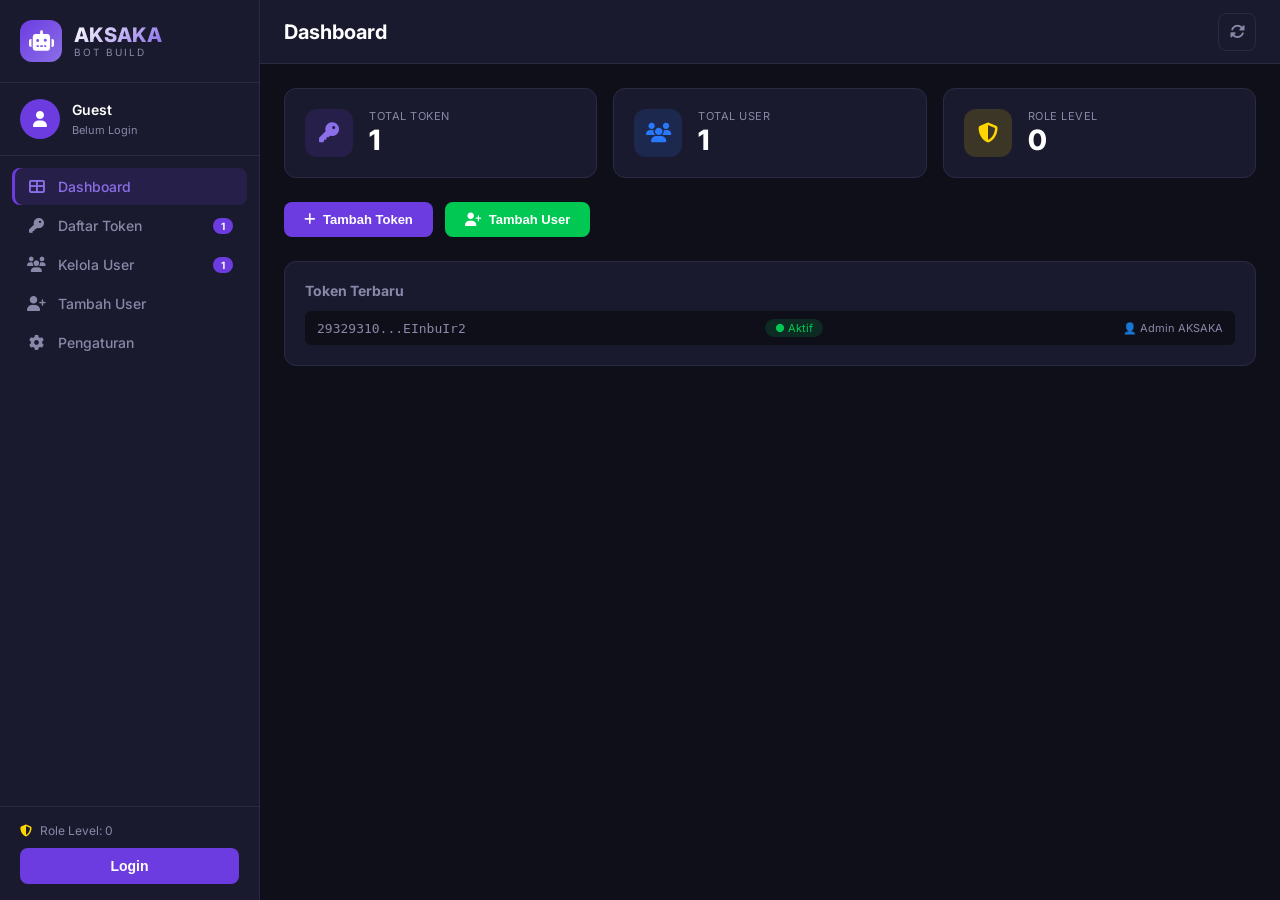
==== index.html @ 75a76d38 "Create index.html" ====
<!DOCTYPE html>
<html lang="id">
<head>
    <meta charset="UTF-8">
    <meta name="viewport" content="width=device-width, initial-scale=1.0">
    <title>AKSAKA BOT BUILD - Panel Manajemen</title>
    <link rel="stylesheet" href="style.css">
    <link href="https://fonts.googleapis.com/css2?family=Inter:wght@300;400;500;600;700;800;900&display=swap" rel="stylesheet">
    <link rel="stylesheet" href="https://cdnjs.cloudflare.com/ajax/libs/font-awesome/6.4.0/css/all.min.css">
</head>
<body>

<div class="app">
    <!-- ===== SIDEBAR ===== -->
    <aside class="sidebar" id="sidebar">
        <div class="sidebar-brand">
            <div class="brand-icon">
                <i class="fas fa-robot"></i>
            </div>
            <div class="brand-text">
                <span class="brand-title">AKSAKA</span>
                <span class="brand-sub">BOT BUILD</span>
            </div>
        </div>

        <div class="user-profile" id="userProfile">
            <div class="user-avatar" id="userAvatar">
                <i class="fas fa-user"></i>
            </div>
            <div class="user-info-sidebar">
                <span class="user-name-sidebar" id="sidebarUserName">Guest</span>
                <span class="user-role-sidebar" id="sidebarUserRole">Belum Login</span>
            </div>
            <button class="btn-logout-small" id="btnLogoutSmall" style="display:none;" title="Logout">
                <i class="fas fa-sign-out-alt"></i>
            </button>
        </div>

        <nav class="sidebar-nav">
            <a href="#" class="nav-item active" data-page="dashboard">
                <i class="fas fa-th-large"></i>
                <span>Dashboard</span>
            </a>
            <a href="#" class="nav-item" data-page="tokens">
                <i class="fas fa-key"></i>
                <span>Daftar Token</span>
                <span class="nav-badge" id="tokenBadge">0</span>
            </a>
            <a href="#" class="nav-item" data-page="users">
                <i class="fas fa-users"></i>
                <span>Kelola User</span>
                <span class="nav-badge" id="userBadge">0</span>
            </a>
            <a href="#" class="nav-item" data-page="adduser">
                <i class="fas fa-user-plus"></i>
                <span>Tambah User</span>
            </a>
            <a href="#" class="nav-item" data-page="settings">
                <i class="fas fa-cog"></i>
                <span>Pengaturan</span>
            </a>
        </nav>

        <div class="sidebar-footer">
            <div class="role-info">
                <i class="fas fa-shield-alt"></i>
                <span id="roleLevelDisplay">Role Level: 0</span>
            </div>
            <button class="btn-login" id="btnLogin">Login</button>
        </div>
    </aside>

    <!-- ===== MAIN CONTENT ===== -->
    <main class="main-content">
        <!-- Header -->
        <header class="main-header">
            <button class="btn-menu-toggle" id="btnMenuToggle">
                <i class="fas fa-bars"></i>
            </button>
            <div class="header-title">
                <h2 id="pageTitle">Dashboard</h2>
            </div>
            <div class="header-actions">
                <button class="btn-refresh" id="btnRefresh" title="Refresh">
                    <i class="fas fa-sync-alt"></i>
                </button>
                <button class="btn-logout-header" id="btnLogoutHeader" style="display:none;">
                    <i class="fas fa-sign-out-alt"></i> Keluar
                </button>
            </div>
        </header>

        <!-- Pages -->
        <div class="pages-container">

            <!-- ===== DASHBOARD ===== -->
            <div class="page active" id="page-dashboard">
                <div class="stats-grid">
                    <div class="stat-card">
                        <div class="stat-icon purple">
                            <i class="fas fa-key"></i>
                        </div>
                        <div class="stat-info">
                            <span class="stat-label">TOTAL TOKEN</span>
                            <span class="stat-value" id="totalTokens">0</span>
                        </div>
                    </div>
                    <div class="stat-card">
                        <div class="stat-icon blue">
                            <i class="fas fa-users"></i>
                        </div>
                        <div class="stat-info">
                            <span class="stat-label">TOTAL USER</span>
                            <span class="stat-value" id="totalUsers">0</span>
                        </div>
                    </div>
                    <div class="stat-card">
                        <div class="stat-icon orange">
                            <i class="fas fa-shield-alt"></i>
                        </div>
                        <div class="stat-info">
                            <span class="stat-label">ROLE LEVEL</span>
                            <span class="stat-value" id="roleLevel">0</span>
                        </div>
                    </div>
                </div>

                <div class="quick-actions">
                    <button class="quick-btn primary" id="quickAddToken">
                        <i class="fas fa-plus"></i> Tambah Token
                    </button>
                    <button class="quick-btn success" id="quickAddUser">
                        <i class="fas fa-user-plus"></i> Tambah User
                    </button>
                </div>

                <div class="recent-tokens">
                    <h3>Token Terbaru</h3>
                    <div class="token-list" id="recentTokenList">
                        <div class="empty-state">Belum ada token</div>
                    </div>
                </div>
            </div>

            <!-- ===== DAFTAR TOKEN ===== -->
            <div class="page" id="page-tokens">
                <div class="page-header">
                    <h2>Daftar Token</h2>
                    <span class="page-count" id="tokenCount">0 token</span>
                    <button class="btn-primary" id="btnAddToken">
                        <i class="fas fa-plus"></i> Tambah Token
                    </button>
                </div>
                <div class="token-grid" id="tokenGrid">
                    <div class="empty-state">Belum ada token</div>
                </div>
                <div class="token-hint">
                    <i class="fas fa-info-circle"></i>
                    Hapus token: klik <span class="icon-example">✖</span> di samping token (min. Reseller)
                </div>
            </div>

            <!-- ===== KELOLA USER ===== -->
            <div class="page" id="page-users">
                <div class="page-header">
                    <h2>Kelola User</h2>
                    <span class="page-count" id="userCount">0 user</span>
                    <div class="header-actions-inline">
                        <button class="btn-secondary" id="btnRefreshUsers">
                            <i class="fas fa-sync-alt"></i> Refresh
                        </button>
                        <button class="btn-primary" id="btnAddUserPage">
                            <i class="fas fa-user-plus"></i> Tambah User
                        </button>
                    </div>
                </div>
                <div class="table-container">
                    <table class="data-table">
                        <thead>
                            <tr>
                                <th>ID</th>
                                <th>NAMA</th>
                                <th>ROLE</th>
                                <th>TOKEN</th>
                                <th>AKSI</th>
                            </tr>
                        </thead>
                        <tbody id="userTableBody">
                            <tr>
                                <td colspan="5" class="text-center">Belum ada user</td>
                            </tr>
                        </tbody>
                    </table>
                </div>
            </div>

            <!-- ===== TAMBAH USER ===== -->
            <div class="page" id="page-adduser">
                <div class="page-header">
                    <h2>Tambah User</h2>
                    <p>Buat akun baru dengan key &amp; role</p>
                </div>
                <div class="add-user-form">
                    <div class="form-card">
                        <div class="form-group">
                            <label>Nama User</label>
                            <input type="text" id="addUserName" placeholder="Nama user..." class="form-control">
                        </div>
                        <div class="form-group">
                            <label>Key Login</label>
                            <input type="text" id="addUserKey" placeholder="key untuk login..." class="form-control">
                        </div>
                        <div class="form-group">
                            <label>Role</label>
                            <select id="addUserRole" class="form-control">
                                <option value="Full Up">Full Up</option>
                                <option value="Reseller">Reseller</option>
                                <option value="Owner">Owner</option>
                                <option value="Owner VIP">Owner VIP</option>
                                <option value="Developer">Developer</option>
                            </select>
                        </div>
                        <div class="form-hint">
                            <i class="fas fa-info-circle"></i>
                            Anda hanya bisa menambah role: <span id="allowedRoles">tidak ada</span>
                        </div>
                        <button class="btn-primary" id="btnAddUserSubmit">
                            <i class="fas fa-plus"></i> Tambah User
                        </button>
                    </div>
                </div>
            </div>

            <!-- ===== PENGATURAN ===== -->
            <div class="page" id="page-settings">
                <div class="page-header">
                    <h2>Pengaturan</h2>
                    <p>Konfigurasi sistem</p>
                </div>
                <div class="settings-grid">
                    <div class="settings-card">
                        <h3><i class="fas fa-database"></i> Database</h3>
                        <div class="form-group">
                            <label>GitHub Raw URL</label>
                            <input type="text" id="settingDbUrl" placeholder="https://raw.githubusercontent.com/..." class="form-control">
                        </div>
                        <button class="btn-primary" id="btnSyncDb">Sinkronisasi</button>
                    </div>
                    <div class="settings-card">
                        <h3><i class="fas fa-shield-alt"></i> Keamanan</h3>
                        <div class="form-group">
                            <label>Strict Mode</label>
                            <select id="settingStrictMode" class="form-control">
                                <option value="false">Nonaktif</option>
                                <option value="true">Aktif</option>
                            </select>
                        </div>
                        <button class="btn-danger" id="btnRevokeAll">Revoke Semua</button>
                    </div>
                </div>
            </div>

        </div>
    </main>
</div>

<!-- ===== MODAL ===== -->
<div class="modal" id="modal">
    <div class="modal-content">
        <div class="modal-header">
            <h3 id="modalTitle">Modal</h3>
            <button class="modal-close" id="modalClose">&times;</button>
        </div>
        <div class="modal-body" id="modalBody"></div>
    </div>
</div>

<script src="script.js"></script>
</body>
</html>
---- style.css ----
/* ============================================================
   AKSAKA BOT BUILD - STYLE
   ============================================================ */

* {
    margin: 0;
    padding: 0;
    box-sizing: border-box;
}

:root {
    --primary: #6C3CE1;
    --primary-dark: #5B2FC9;
    --primary-light: #8B6FE8;
    --secondary: #1A1A2E;
    --bg: #0F0F1A;
    --card-bg: #1A1A2E;
    --text: #FFFFFF;
    --text-secondary: #8888A8;
    --border: #2A2A44;
    --success: #00C853;
    --danger: #FF1744;
    --warning: #FFD600;
    --info: #2979FF;
    --sidebar-width: 260px;
    --header-height: 64px;
    --radius: 12px;
    --shadow: 0 4px 20px rgba(0,0,0,0.3);
}

body {
    font-family: 'Inter', -apple-system, BlinkMacSystemFont, sans-serif;
    background: var(--bg);
    color: var(--text);
    overflow: hidden;
    height: 100vh;
}

::-webkit-scrollbar { width: 5px; height: 5px; }
::-webkit-scrollbar-track { background: var(--bg); }
::-webkit-scrollbar-thumb { background: var(--primary); border-radius: 3px; }

.app {
    display: flex;
    height: 100vh;
    overflow: hidden;
}

/* ===== SIDEBAR ===== */
.sidebar {
    width: var(--sidebar-width);
    height: 100vh;
    background: var(--secondary);
    border-right: 1px solid var(--border);
    display: flex;
    flex-direction: column;
    position: fixed;
    left: 0;
    top: 0;
    z-index: 100;
    transition: transform 0.3s ease;
}

.sidebar-brand {
    padding: 20px;
    display: flex;
    align-items: center;
    gap: 12px;
    border-bottom: 1px solid var(--border);
}

.brand-icon {
    width: 42px;
    height: 42px;
    background: linear-gradient(135deg, var(--primary), var(--primary-light));
    border-radius: var(--radius);
    display: flex;
    align-items: center;
    justify-content: center;
    font-size: 20px;
    color: white;
}

.brand-title {
    font-size: 20px;
    font-weight: 800;
    background: linear-gradient(135deg, #fff, var(--primary-light));
    -webkit-background-clip: text;
    -webkit-text-fill-color: transparent;
    line-height: 1.1;
    display: block;
}

.brand-sub {
    font-size: 10px;
    color: var(--text-secondary);
    letter-spacing: 2px;
    text-transform: uppercase;
    display: block;
}

.user-profile {
    padding: 16px 20px;
    display: flex;
    align-items: center;
    gap: 12px;
    border-bottom: 1px solid var(--border);
}

.user-avatar {
    width: 40px;
    height: 40px;
    border-radius: 50%;
    background: var(--primary);
    display: flex;
    align-items: center;
    justify-content: center;
    color: white;
    font-size: 16px;
    flex-shrink: 0;
}

.user-info-sidebar {
    flex: 1;
    min-width: 0;
}

.user-name-sidebar {
    display: block;
    font-size: 14px;
    font-weight: 600;
    color: var(--text);
    white-space: nowrap;
    overflow: hidden;
    text-overflow: ellipsis;
}

.user-role-sidebar {
    font-size: 11px;
    color: var(--text-secondary);
}

.btn-logout-small {
    background: none;
    border: none;
    color: var(--text-secondary);
    cursor: pointer;
    font-size: 16px;
    padding: 4px 8px;
    border-radius: 6px;
    transition: all 0.2s;
}

.btn-logout-small:hover {
    background: rgba(255,23,68,0.1);
    color: var(--danger);
}

.sidebar-nav {
    flex: 1;
    padding: 12px;
    overflow-y: auto;
}

.nav-item {
    display: flex;
    align-items: center;
    gap: 12px;
    padding: 10px 14px;
    border-radius: 8px;
    color: var(--text-secondary);
    text-decoration: none;
    transition: all 0.2s ease;
    cursor: pointer;
    font-size: 14px;
    font-weight: 500;
    margin-bottom: 2px;
    position: relative;
}

.nav-item i {
    width: 20px;
    font-size: 15px;
    text-align: center;
}

.nav-item:hover {
    background: rgba(108, 60, 225, 0.08);
    color: var(--text);
}

.nav-item.active {
    background: rgba(108, 60, 225, 0.15);
    color: var(--primary-light);
    box-shadow: inset 3px 0 0 var(--primary);
}

.nav-badge {
    margin-left: auto;
    background: var(--primary);
    color: white;
    font-size: 10px;
    font-weight: 700;
    padding: 2px 8px;
    border-radius: 12px;
    min-width: 20px;
    text-align: center;
}

.sidebar-footer {
    padding: 16px 20px;
    border-top: 1px solid var(--border);
}

.role-info {
    display: flex;
    align-items: center;
    gap: 8px;
    color: var(--text-secondary);
    font-size: 12px;
    margin-bottom: 10px;
}

.role-info i {
    color: var(--warning);
}

.btn-login {
    width: 100%;
    padding: 10px;
    background: var(--primary);
    border: none;
    border-radius: 8px;
    color: white;
    font-weight: 600;
    font-size: 14px;
    cursor: pointer;
    transition: all 0.2s;
}

.btn-login:hover {
    background: var(--primary-dark);
}

/* ===== MAIN CONTENT ===== */
.main-content {
    flex: 1;
    margin-left: var(--sidebar-width);
    height: 100vh;
    display: flex;
    flex-direction: column;
    overflow: hidden;
}

.main-header {
    height: var(--header-height);
    padding: 0 24px;
    background: var(--secondary);
    border-bottom: 1px solid var(--border);
    display: flex;
    align-items: center;
    gap: 16px;
    flex-shrink: 0;
}

.btn-menu-toggle {
    display: none;
    background: none;
    border: none;
    color: var(--text);
    font-size: 22px;
    cursor: pointer;
}

.header-title {
    flex: 1;
}

.header-title h2 {
    font-size: 20px;
    font-weight: 700;
}

.header-actions {
    display: flex;
    align-items: center;
    gap: 10px;
}

.btn-refresh {
    width: 38px;
    height: 38px;
    border-radius: 8px;
    border: 1px solid var(--border);
    background: transparent;
    color: var(--text-secondary);
    cursor: pointer;
    transition: all 0.2s;
    font-size: 15px;
}

.btn-refresh:hover {
    background: rgba(108, 60, 225, 0.1);
    color: var(--text);
    border-color: var(--primary);
}

.btn-logout-header {
    padding: 8px 16px;
    background: rgba(255,23,68,0.1);
    border: 1px solid rgba(255,23,68,0.2);
    border-radius: 8px;
    color: var(--danger);
    font-weight: 600;
    font-size: 13px;
    cursor: pointer;
    transition: all 0.2s;
    display: flex;
    align-items: center;
    gap: 6px;
}

.btn-logout-header:hover {
    background: rgba(255,23,68,0.2);
}

.pages-container {
    flex: 1;
    overflow-y: auto;
    padding: 24px;
}

.page {
    display: none;
    animation: fadeIn 0.25s ease;
}

.page.active { display: block; }

@keyframes fadeIn {
    from { opacity: 0; transform: translateY(8px); }
    to { opacity: 1; transform: translateY(0); }
}

/* ===== STATS ===== */
.stats-grid {
    display: grid;
    grid-template-columns: repeat(3, 1fr);
    gap: 16px;
    margin-bottom: 24px;
}

.stat-card {
    background: var(--card-bg);
    border-radius: var(--radius);
    padding: 20px;
    border: 1px solid var(--border);
    display: flex;
    align-items: center;
    gap: 16px;
    transition: all 0.2s;
}

.stat-card:hover {
    border-color: var(--primary);
    transform: translateY(-2px);
}

.stat-icon {
    width: 48px;
    height: 48px;
    border-radius: var(--radius);
    display: flex;
    align-items: center;
    justify-content: center;
    font-size: 20px;
}

.stat-icon.purple { background: rgba(108,60,225,0.15); color: var(--primary-light); }
.stat-icon.blue { background: rgba(41,121,255,0.15); color: var(--info); }
.stat-icon.orange { background: rgba(255,214,0,0.15); color: var(--warning); }

.stat-info {
    display: flex;
    flex-direction: column;
}

.stat-label {
    font-size: 11px;
    color: var(--text-secondary);
    text-transform: uppercase;
    letter-spacing: 0.5px;
}

.stat-value {
    font-size: 28px;
    font-weight: 800;
}

.quick-actions {
    display: flex;
    gap: 12px;
    margin-bottom: 24px;
    flex-wrap: wrap;
}

.quick-btn {
    padding: 10px 20px;
    border: none;
    border-radius: 8px;
    font-weight: 600;
    font-size: 13px;
    cursor: pointer;
    transition: all 0.2s;
    display: flex;
    align-items: center;
    gap: 8px;
}

.quick-btn.primary {
    background: var(--primary);
    color: white;
}
.quick-btn.primary:hover {
    background: var(--primary-dark);
}

.quick-btn.success {
    background: var(--success);
    color: white;
}
.quick-btn.success:hover {
    background: #00b84a;
}

.recent-tokens {
    background: var(--card-bg);
    border-radius: var(--radius);
    border: 1px solid var(--border);
    padding: 20px;
}

.recent-tokens h3 {
    font-size: 14px;
    color: var(--text-secondary);
    margin-bottom: 12px;
}

.token-list {
    display: flex;
    flex-direction: column;
    gap: 6px;
}

.token-item {
    display: flex;
    align-items: center;
    justify-content: space-between;
    padding: 8px 12px;
    background: var(--bg);
    border-radius: 6px;
    font-size: 13px;
}

.token-item .token-code {
    font-family: monospace;
    color: var(--text-secondary);
}

.token-item .token-status {
    font-size: 11px;
    padding: 2px 10px;
    border-radius: 12px;
    background: rgba(0,200,83,0.15);
    color: var(--success);
}

/* ===== PAGE HEADER ===== */
.page-header {
    display: flex;
    align-items: center;
    gap: 16px;
    margin-bottom: 20px;
    flex-wrap: wrap;
}

.page-header h2 {
    font-size: 22px;
    font-weight: 700;
}

.page-header p {
    color: var(--text-secondary);
    font-size: 14px;
    flex: 1;
}

.page-count {
    font-size: 13px;
    color: var(--text-secondary);
    background: var(--bg);
    padding: 4px 14px;
    border-radius: 20px;
    border: 1px solid var(--border);
}

.header-actions-inline {
    display: flex;
    gap: 8px;
    margin-left: auto;
}

/* ===== BUTTONS ===== */
.btn-primary {
    padding: 8px 18px;
    background: var(--primary);
    border: none;
    border-radius: 8px;
    color: white;
    font-weight: 600;
    font-size: 13px;
    cursor: pointer;
    transition: all 0.2s;
    display: inline-flex;
    align-items: center;
    gap: 6px;
}

.btn-primary:hover {
    background: var(--primary-dark);
    transform: translateY(-1px);
}

.btn-secondary {
    padding: 8px 18px;
    background: var(--bg);
    border: 1px solid var(--border);
    border-radius: 8px;
    color: var(--text);
    font-weight: 600;
    font-size: 13px;
    cursor: pointer;
    transition: all 0.2s;
    display: inline-flex;
    align-items: center;
    gap: 6px;
}

.btn-secondary:hover {
    border-color: var(--primary);
    color: var(--primary-light);
}

.btn-danger {
    padding: 8px 18px;
    background: rgba(255,23,68,0.15);
    border: 1px solid var(--danger);
    border-radius: 8px;
    color: var(--danger);
    font-weight: 600;
    font-size: 13px;
    cursor: pointer;
    transition: all 0.2s;
}

.btn-danger:hover {
    background: rgba(255,23,68,0.25);
}

.btn-action {
    padding: 4px 10px;
    border: none;
    border-radius: 6px;
    cursor: pointer;
    font-size: 13px;
    transition: all 0.2s;
    margin: 0 2px;
}

.btn-action.edit {
    background: rgba(41,121,255,0.12);
    color: var(--info);
}
.btn-action.edit:hover {
    background: rgba(41,121,255,0.25);
}

.btn-action.delete {
    background: rgba(255,23,68,0.12);
    color: var(--danger);
}
.btn-action.delete:hover {
    background: rgba(255,23,68,0.25);
}

/* ===== TOKEN GRID ===== */
.token-grid {
    display: flex;
    flex-direction: column;
    gap: 6px;
    background: var(--card-bg);
    border-radius: var(--radius);
    border: 1px solid var(--border);
    padding: 12px;
}

.token-row {
    display: flex;
    align-items: center;
    justify-content: space-between;
    padding: 10px 14px;
    background: var(--bg);
    border-radius: 8px;
    transition: all 0.2s;
}

.token-row:hover {
    background: rgba(108,60,225,0.05);
}

.token-row .token-text {
    font-family: 'Courier New', monospace;
    font-size: 14px;
    color: var(--text);
    letter-spacing: 0.5px;
}

.token-row .token-actions {
    display: flex;
    gap: 6px;
}

.token-row .token-actions button {
    background: none;
    border: none;
    cursor: pointer;
    font-size: 16px;
    padding: 4px 6px;
    border-radius: 4px;
    transition: all 0.2s;
}

.token-row .token-actions .btn-delete-token {
    color: var(--text-secondary);
}
.token-row .token-actions .btn-delete-token:hover {
    color: var(--danger);
    background: rgba(255,23,68,0.1);
}

.token-hint {
    margin-top: 12px;
    font-size: 12px;
    color: var(--text-secondary);
    display: flex;
    align-items: center;
    gap: 6px;
}

.icon-example {
    color: var(--danger);
    font-weight: 700;
}

/* ===== TABLE ===== */
.table-container {
    background: var(--card-bg);
    border-radius: var(--radius);
    border: 1px solid var(--border);
    overflow: hidden;
    overflow-x: auto;
}

.data-table {
    width: 100%;
    border-collapse: collapse;
    font-size: 13px;
}

.data-table thead {
    background: var(--bg);
}

.data-table th {
    padding: 12px 16px;
    text-align: left;
    color: var(--text-secondary);
    font-weight: 600;
    text-transform: uppercase;
    font-size: 11px;
    letter-spacing: 0.5px;
    border-bottom: 1px solid var(--border);
}

.data-table td {
    padding: 12px 16px;
    border-bottom: 1px solid var(--border);
}

.data-table tbody tr:hover {
    background: rgba(108,60,225,0.04);
}

.data-table tbody tr:last-child td {
    border-bottom: none;
}

.text-center {
    text-align: center !important;
    color: var(--text-secondary);
}

.role-badge {
    display: inline-block;
    padding: 2px 12px;
    border-radius: 12px;
    font-size: 11px;
    font-weight: 600;
}

.role-badge.fullup { background: rgba(108,60,225,0.2); color: var(--primary-light); }
.role-badge.reseller { background: rgba(0,200,83,0.15); color: var(--success); }
.role-badge.owner { background: rgba(255,214,0,0.15); color: var(--warning); }
.role-badge.ownervip { background: rgba(255,23,68,0.15); color: var(--danger); }
.role-badge.developer { background: rgba(41,121,255,0.15); color: var(--info); }

/* ===== ADD USER FORM ===== */
.add-user-form {
    max-width: 500px;
}

.form-card {
    background: var(--card-bg);
    border-radius: var(--radius);
    border: 1px solid var(--border);
    padding: 24px;
}

.form-group {
    margin-bottom: 16px;
}

.form-group label {
    display: block;
    font-size: 13px;
    font-weight: 500;
    margin-bottom: 6px;
    color: var(--text-secondary);
}

.form-control {
    width: 100%;
    padding: 10px 14px;
    background: var(--bg);
    border: 1px solid var(--border);
    border-radius: 8px;
    color: var(--text);
    font-size: 14px;
    transition: all 0.2s;
    outline: none;
}

.form-control:focus {
    border-color: var(--primary);
}

.form-control::placeholder {
    color: var(--text-secondary);
}

select.form-control {
    appearance: none;
    cursor: pointer;
}

.form-hint {
    font-size: 12px;
    color: var(--text-secondary);
    margin-bottom: 16px;
    display: flex;
    align-items: center;
    gap: 6px;
}

.form-hint i {
    color: var(--info);
}

/* ===== SETTINGS ===== */
.settings-grid {
    display: grid;
    grid-template-columns: 1fr 1fr;
    gap: 20px;
}

.settings-card {
    background: var(--card-bg);
    border-radius: var(--radius);
    padding: 24px;
    border: 1px solid var(--border);
}

.settings-card h3 {
    font-size: 16px;
    margin-bottom: 16px;
    display: flex;
    align-items: center;
    gap: 10px;
}

.settings-card h3 i {
    color: var(--primary-light);
}

.empty-state {
    text-align: center;
    padding: 30px;
    color: var(--text-secondary);
    font-size: 14px;
}

/* ===== MODAL ===== */
.modal {
    display: none;
    position: fixed;
    top: 0;
    left: 0;
    width: 100%;
    height: 100%;
    background: rgba(0,0,0,0.7);
    z-index: 1000;
    align-items: center;
    justify-content: center;
    backdrop-filter: blur(4px);
}

.modal.active { display: flex; }

.modal-content {
    background: var(--card-bg);
    border-radius: 16px;
    max-width: 450px;
    width: 90%;
    max-height: 80vh;
    border: 1px solid var(--border);
    animation: modalIn 0.25s ease;
}

@keyframes modalIn {
    from { transform: scale(0.95); opacity: 0; }
    to { transform: scale(1); opacity: 1; }
}

.modal-header {
    padding: 16px 20px;
    border-bottom: 1px solid var(--border);
    display: flex;
    align-items: center;
    justify-content: space-between;
}

.modal-header h3 { font-size: 17px; }

.modal-close {
    background: none;
    border: none;
    color: var(--text-secondary);
    font-size: 28px;
    cursor: pointer;
}
.modal-close:hover { color: var(--text); }

.modal-body { padding: 20px; }

/* ===== TOAST ===== */
.toast-container {
    position: fixed;
    bottom: 24px;
    right: 24px;
    z-index: 9999;
    max-width: 400px;
    animation: slideUp 0.3s ease;
}

@keyframes slideUp {
    from { transform: translateY(20px); opacity: 0; }
    to { transform: translateY(0); opacity: 1; }
}

.toast {
    background: var(--card-bg);
    border-radius: var(--radius);
    padding: 14px 20px;
    border: 1px solid var(--border);
    box-shadow: var(--shadow);
    display: flex;
    align-items: center;
    gap: 12px;
}

.toast-icon { font-size: 20px; }
.toast-message { font-size: 14px; color: var(--text); }
.toast-close {
    background: none;
    border: none;
    color: var(--text-secondary);
    cursor: pointer;
    font-size: 18px;
}

.toast.success { border-left: 4px solid var(--success); }
.toast.error { border-left: 4px solid var(--danger); }
.toast.warning { border-left: 4px solid var(--warning); }
.toast.info { border-left: 4px solid var(--info); }

/* ===== RESPONSIVE ===== */
@media (max-width: 992px) {
    .stats-grid { grid-template-columns: 1fr 1fr; }
    .settings-grid { grid-template-columns: 1fr; }
}

@media (max-width: 768px) {
    .sidebar {
        transform: translateX(-100%);
    }
    .sidebar.open {
        transform: translateX(0);
    }
    .main-content { margin-left: 0; }
    .btn-menu-toggle { display: block; }
    .main-header { padding: 0 16px; }
    .pages-container { padding: 16px; }
    .stats-grid { grid-template-columns: 1fr; }
    .page-header {
        flex-direction: column;
        align-items: stretch;
    }
    .page-header .btn-primary,
    .page-header .btn-secondary {
        width: 100%;
        justify-content: center;
    }
    .header-actions-inline { margin-left: 0; flex-wrap: wrap; }
    .header-title h2 { font-size: 17px; }
    .token-row { flex-wrap: wrap; gap: 8px; }
    .data-table { font-size: 12px; }
    .data-table th, .data-table td { padding: 8px 10px; }
    .add-user-form { max-width: 100%; }
}

@media (max-width: 480px) {
    .stats-grid { grid-template-columns: 1fr; }
    .quick-actions { flex-direction: column; }
    .quick-btn { width: 100%; justify-content: center; }
    .token-row .token-text { font-size: 12px; }
}
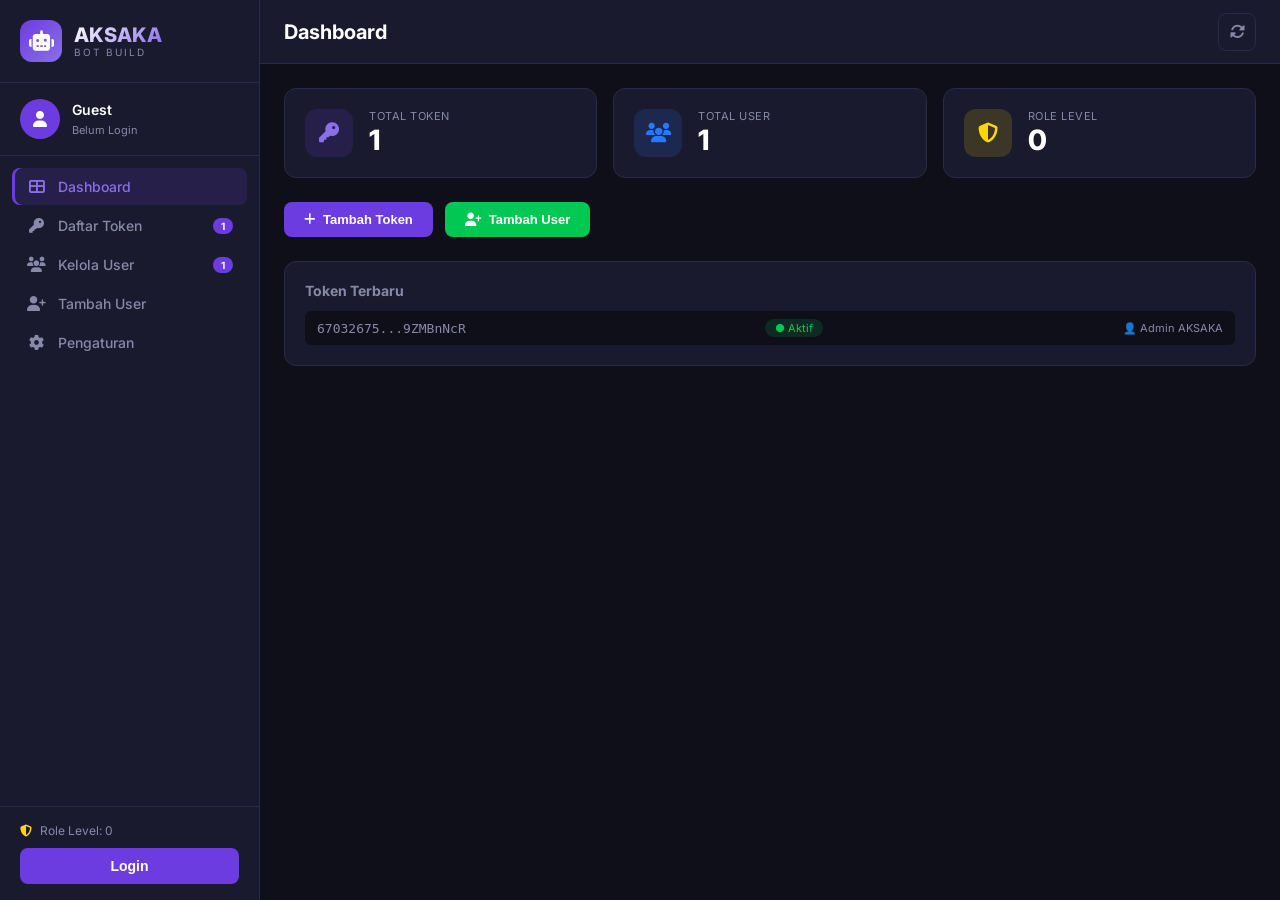
==== commit b99bc545: "Update index.html" ====
--- a/index.html
+++ b/index.html
@@ -239,12 +239,23 @@
                 </div>
                 <div class="settings-grid">
                     <div class="settings-card">
-                        <h3><i class="fas fa-database"></i> Database</h3>
+                        <h3><i class="fas fa-database"></i> GitHub Database</h3>
+                        <div class="form-group">
+                            <label>GitHub Token</label>
+                            <input type="password" id="settingGithubToken" placeholder="Masukkan GitHub Token" class="form-control">
+                        </div>
                         <div class="form-group">
                             <label>GitHub Raw URL</label>
                             <input type="text" id="settingDbUrl" placeholder="https://raw.githubusercontent.com/..." class="form-control">
                         </div>
-                        <button class="btn-primary" id="btnSyncDb">Sinkronisasi</button>
+                        <div style="display:flex; gap:8px; flex-wrap:wrap;">
+                            <button class="btn-primary" id="btnSyncDb">
+                                <i class="fas fa-sync-alt"></i> Sinkronisasi
+                            </button>
+                            <button class="btn-success" id="btnSaveToGit">
+                                <i class="fas fa-save"></i> Simpan ke GitHub
+                            </button>
+                        </div>
                     </div>
                     <div class="settings-card">
                         <h3><i class="fas fa-shield-alt"></i> Keamanan</h3>
--- a/style.css
+++ b/style.css
@@ -549,6 +549,26 @@
 .btn-secondary:hover {
     border-color: var(--primary);
     color: var(--primary-light);
+}
+
+.btn-success {
+    padding: 8px 18px;
+    background: var(--success);
+    border: none;
+    border-radius: 8px;
+    color: white;
+    font-weight: 600;
+    font-size: 13px;
+    cursor: pointer;
+    transition: all 0.2s;
+    display: inline-flex;
+    align-items: center;
+    gap: 6px;
+}
+
+.btn-success:hover {
+    background: #00b84a;
+    transform: translateY(-1px);
 }
 
 .btn-danger {
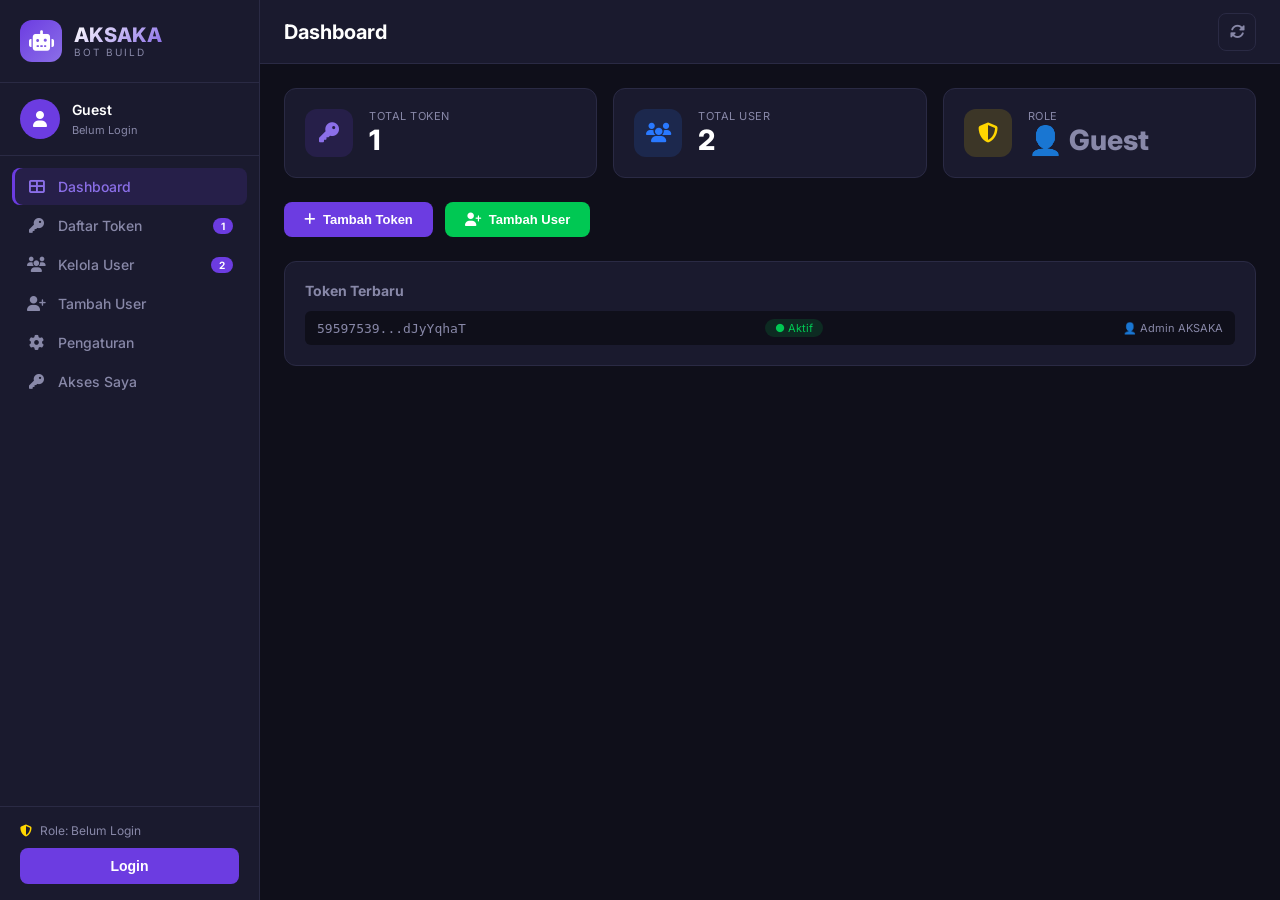
==== commit ede1254d: "Update index.html" ====
--- a/index.html
+++ b/index.html
@@ -41,30 +41,34 @@
                 <i class="fas fa-th-large"></i>
                 <span>Dashboard</span>
             </a>
-            <a href="#" class="nav-item" data-page="tokens">
+            <a href="#" class="nav-item" data-page="tokens" id="navTokens">
                 <i class="fas fa-key"></i>
                 <span>Daftar Token</span>
                 <span class="nav-badge" id="tokenBadge">0</span>
             </a>
-            <a href="#" class="nav-item" data-page="users">
+            <a href="#" class="nav-item" data-page="users" id="navUsers">
                 <i class="fas fa-users"></i>
                 <span>Kelola User</span>
                 <span class="nav-badge" id="userBadge">0</span>
             </a>
-            <a href="#" class="nav-item" data-page="adduser">
+            <a href="#" class="nav-item" data-page="adduser" id="navAddUser">
                 <i class="fas fa-user-plus"></i>
                 <span>Tambah User</span>
             </a>
-            <a href="#" class="nav-item" data-page="settings">
+            <a href="#" class="nav-item" data-page="settings" id="navSettings">
                 <i class="fas fa-cog"></i>
                 <span>Pengaturan</span>
+            </a>
+            <a href="#" class="nav-item" data-page="myaccess" id="navMyAccess">
+                <i class="fas fa-key"></i>
+                <span>Akses Saya</span>
             </a>
         </nav>
 
         <div class="sidebar-footer">
             <div class="role-info">
                 <i class="fas fa-shield-alt"></i>
-                <span id="roleLevelDisplay">Role Level: 0</span>
+                <span id="roleLevelDisplay">Role: Belum Login</span>
             </div>
             <button class="btn-login" id="btnLogin">Login</button>
         </div>
@@ -119,8 +123,8 @@
                             <i class="fas fa-shield-alt"></i>
                         </div>
                         <div class="stat-info">
-                            <span class="stat-label">ROLE LEVEL</span>
-                            <span class="stat-value" id="roleLevel">0</span>
+                            <span class="stat-label">ROLE</span>
+                            <span class="stat-value" id="roleDisplay">Guest</span>
                         </div>
                     </div>
                 </div>
@@ -156,7 +160,7 @@
                 </div>
                 <div class="token-hint">
                     <i class="fas fa-info-circle"></i>
-                    Hapus token: klik <span class="icon-example">✖</span> di samping token (min. Reseller)
+                    Hapus token: klik <span class="icon-example">✖</span> di samping token
                 </div>
             </div>
 
@@ -192,6 +196,12 @@
                         </tbody>
                     </table>
                 </div>
+                <div class="info-banner" id="resellerInfo" style="display:none; margin-top:12px; padding:12px; background:rgba(41,121,255,0.08); border-radius:8px; border:1px solid rgba(41,121,255,0.15);">
+                    <i class="fas fa-info-circle" style="color:var(--info);"></i>
+                    <span style="color:var(--text-secondary); font-size:13px; margin-left:8px;">
+                        🔒 Anda login sebagai <strong>Reseller</strong>. Hanya bisa melihat data user.
+                    </span>
+                </div>
             </div>
 
             <!-- ===== TAMBAH USER ===== -->
@@ -213,11 +223,8 @@
                         <div class="form-group">
                             <label>Role</label>
                             <select id="addUserRole" class="form-control">
-                                <option value="Full Up">Full Up</option>
                                 <option value="Reseller">Reseller</option>
                                 <option value="Owner">Owner</option>
-                                <option value="Owner VIP">Owner VIP</option>
-                                <option value="Developer">Developer</option>
                             </select>
                         </div>
                         <div class="form-hint">
@@ -228,6 +235,47 @@
                             <i class="fas fa-plus"></i> Tambah User
                         </button>
                     </div>
+                </div>
+            </div>
+
+            <!-- ===== AKSES SAYA ===== -->
+            <div class="page" id="page-myaccess">
+                <div class="page-header">
+                    <h2>Akses Saya</h2>
+                    <p>Informasi akses dan key login Anda</p>
+                </div>
+                <div class="access-card">
+                    <div class="access-item">
+                        <span class="access-label">👤 Nama</span>
+                        <span class="access-value" id="myName">-</span>
+                    </div>
+                    <div class="access-item">
+                        <span class="access-label">🔑 Key Login</span>
+                        <span class="access-value" id="myKey">-</span>
+                    </div>
+                    <div class="access-item">
+                        <span class="access-label">🛡️ Role</span>
+                        <span class="access-value" id="myRole">-</span>
+                    </div>
+                    <div class="access-item">
+                        <span class="access-label">📊 Level</span>
+                        <span class="access-value" id="myLevel">-</span>
+                    </div>
+                    <div class="access-item">
+                        <span class="access-label">📅 Bergabung</span>
+                        <span class="access-value" id="myJoined">-</span>
+                    </div>
+                    <div class="access-item" style="border-bottom: none;">
+                        <span class="access-label">🔗 URL Akses</span>
+                        <span class="access-value" style="font-size:12px; word-break:break-all;">
+                            <code id="myAccessUrl">https://panel.aksaka.com</code>
+                        </span>
+                    </div>
+                </div>
+                <div class="access-actions">
+                    <button class="btn-primary" id="btnCopyAccess" onclick="copyAccessUrl()">
+                        <i class="fas fa-copy"></i> Copy URL Akses
+                    </button>
                 </div>
             </div>
 
--- a/style.css
+++ b/style.css
@@ -195,6 +195,12 @@
     box-shadow: inset 3px 0 0 var(--primary);
 }
 
+.nav-item.disabled {
+    opacity: 0.4;
+    cursor: not-allowed;
+    pointer-events: none;
+}
+
 .nav-badge {
     margin-left: auto;
     background: var(--primary);
@@ -613,6 +619,12 @@
     background: rgba(255,23,68,0.25);
 }
 
+.btn-action.readonly {
+    background: rgba(136,136,168,0.08);
+    color: var(--text-secondary);
+    cursor: default;
+}
+
 /* ===== TOKEN GRID ===== */
 .token-grid {
     display: flex;
@@ -738,11 +750,8 @@
     font-weight: 600;
 }
 
-.role-badge.fullup { background: rgba(108,60,225,0.2); color: var(--primary-light); }
 .role-badge.reseller { background: rgba(0,200,83,0.15); color: var(--success); }
 .role-badge.owner { background: rgba(255,214,0,0.15); color: var(--warning); }
-.role-badge.ownervip { background: rgba(255,23,68,0.15); color: var(--danger); }
-.role-badge.developer { background: rgba(41,121,255,0.15); color: var(--info); }
 
 /* ===== ADD USER FORM ===== */
 .add-user-form {
@@ -806,6 +815,37 @@
     color: var(--info);
 }
 
+/* ===== ACCESS CARD ===== */
+.access-card {
+    background: var(--card-bg);
+    border-radius: var(--radius);
+    border: 1px solid var(--border);
+    padding: 24px;
+    max-width: 600px;
+}
+
+.access-item {
+    display: flex;
+    justify-content: space-between;
+    padding: 12px 0;
+    border-bottom: 1px solid var(--border);
+}
+
+.access-label {
+    color: var(--text-secondary);
+    font-size: 14px;
+}
+
+.access-value {
+    color: var(--text);
+    font-weight: 600;
+    font-size: 14px;
+}
+
+.access-actions {
+    margin-top: 16px;
+}
+
 /* ===== SETTINGS ===== */
 .settings-grid {
     display: grid;
@@ -837,6 +877,13 @@
     padding: 30px;
     color: var(--text-secondary);
     font-size: 14px;
+}
+
+/* ===== INFO BANNER ===== */
+.info-banner {
+    display: flex;
+    align-items: center;
+    gap: 8px;
 }
 
 /* ===== MODAL ===== */
@@ -966,6 +1013,10 @@
     .data-table { font-size: 12px; }
     .data-table th, .data-table td { padding: 8px 10px; }
     .add-user-form { max-width: 100%; }
+    .access-item {
+        flex-direction: column;
+        gap: 4px;
+    }
 }
 
 @media (max-width: 480px) {
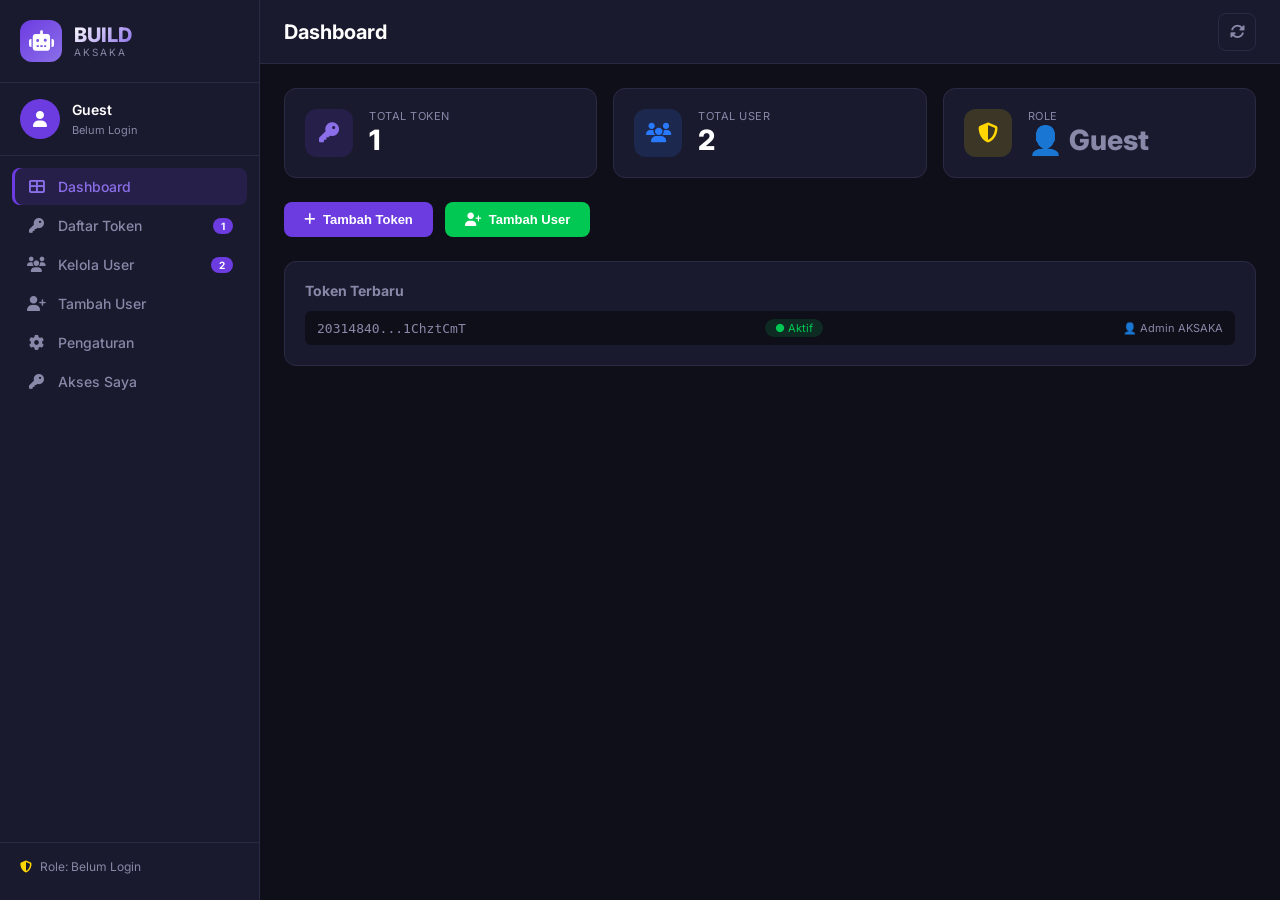
==== commit bc33ce0f: "Update index.html" ====
--- a/index.html
+++ b/index.html
@@ -3,7 +3,7 @@
 <head>
     <meta charset="UTF-8">
     <meta name="viewport" content="width=device-width, initial-scale=1.0">
-    <title>AKSAKA BOT BUILD - Panel Manajemen</title>
+    <title>BUILD AKSAKA - Panel Manajemen</title>
     <link rel="stylesheet" href="style.css">
     <link href="https://fonts.googleapis.com/css2?family=Inter:wght@300;400;500;600;700;800;900&display=swap" rel="stylesheet">
     <link rel="stylesheet" href="https://cdnjs.cloudflare.com/ajax/libs/font-awesome/6.4.0/css/all.min.css">
@@ -18,8 +18,8 @@
                 <i class="fas fa-robot"></i>
             </div>
             <div class="brand-text">
-                <span class="brand-title">AKSAKA</span>
-                <span class="brand-sub">BOT BUILD</span>
+                <span class="brand-title">BUILD</span>
+                <span class="brand-sub">AKSAKA</span>
             </div>
         </div>
 
@@ -70,7 +70,7 @@
                 <i class="fas fa-shield-alt"></i>
                 <span id="roleLevelDisplay">Role: Belum Login</span>
             </div>
-            <button class="btn-login" id="btnLogin">Login</button>
+            <button class="btn-login" id="btnLogin" style="display:none;">Login</button>
         </div>
     </aside>
 
@@ -268,7 +268,7 @@
                     <div class="access-item" style="border-bottom: none;">
                         <span class="access-label">🔗 URL Akses</span>
                         <span class="access-value" style="font-size:12px; word-break:break-all;">
-                            <code id="myAccessUrl">https://panel.aksaka.com</code>
+                            <code id="myAccessUrl">https://panel.buildaksaka.com</code>
                         </span>
                     </div>
                 </div>
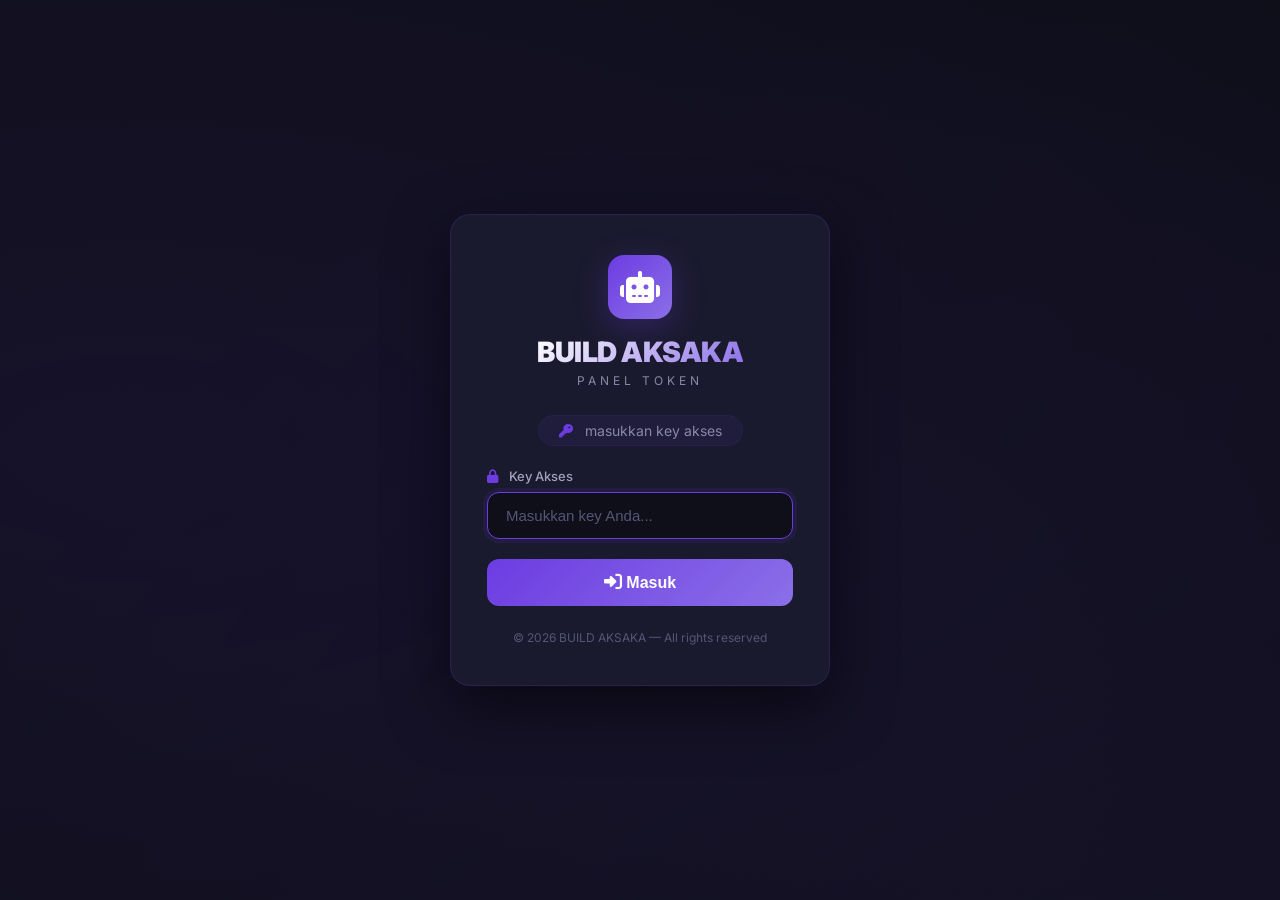
==== commit 4c408df8: "Update index.html" ====
--- a/index.html
+++ b/index.html
@@ -4,6 +4,25 @@
     <meta charset="UTF-8">
     <meta name="viewport" content="width=device-width, initial-scale=1.0">
     <title>BUILD AKSAKA - Panel Manajemen</title>
+    <script>
+        (function() {
+            const session = localStorage.getItem('aksaka_session');
+            if (!session) {
+                window.location.href = 'login.html';
+                return;
+            }
+            try {
+                const data = JSON.parse(session);
+                if (!data.user) {
+                    window.location.href = 'login.html';
+                    return;
+                }
+            } catch (e) {
+                window.location.href = 'login.html';
+                return;
+            }
+        })();
+    </script>
     <link rel="stylesheet" href="style.css">
     <link href="https://fonts.googleapis.com/css2?family=Inter:wght@300;400;500;600;700;800;900&display=swap" rel="stylesheet">
     <link rel="stylesheet" href="https://cdnjs.cloudflare.com/ajax/libs/font-awesome/6.4.0/css/all.min.css">
@@ -11,7 +30,6 @@
 <body>
 
 <div class="app">
-    <!-- ===== SIDEBAR ===== -->
     <aside class="sidebar" id="sidebar">
         <div class="sidebar-brand">
             <div class="brand-icon">
@@ -74,9 +92,7 @@
         </div>
     </aside>
 
-    <!-- ===== MAIN CONTENT ===== -->
     <main class="main-content">
-        <!-- Header -->
         <header class="main-header">
             <button class="btn-menu-toggle" id="btnMenuToggle">
                 <i class="fas fa-bars"></i>
@@ -94,10 +110,7 @@
             </div>
         </header>
 
-        <!-- Pages -->
         <div class="pages-container">
-
-            <!-- ===== DASHBOARD ===== -->
             <div class="page active" id="page-dashboard">
                 <div class="stats-grid">
                     <div class="stat-card">
@@ -146,7 +159,6 @@
                 </div>
             </div>
 
-            <!-- ===== DAFTAR TOKEN ===== -->
             <div class="page" id="page-tokens">
                 <div class="page-header">
                     <h2>Daftar Token</h2>
@@ -164,7 +176,6 @@
                 </div>
             </div>
 
-            <!-- ===== KELOLA USER ===== -->
             <div class="page" id="page-users">
                 <div class="page-header">
                     <h2>Kelola User</h2>
@@ -204,7 +215,6 @@
                 </div>
             </div>
 
-            <!-- ===== TAMBAH USER ===== -->
             <div class="page" id="page-adduser">
                 <div class="page-header">
                     <h2>Tambah User</h2>
@@ -238,7 +248,6 @@
                 </div>
             </div>
 
-            <!-- ===== AKSES SAYA ===== -->
             <div class="page" id="page-myaccess">
                 <div class="page-header">
                     <h2>Akses Saya</h2>
@@ -279,7 +288,6 @@
                 </div>
             </div>
 
-            <!-- ===== PENGATURAN ===== -->
             <div class="page" id="page-settings">
                 <div class="page-header">
                     <h2>Pengaturan</h2>
@@ -318,12 +326,10 @@
                     </div>
                 </div>
             </div>
-
         </div>
     </main>
 </div>
 
-<!-- ===== MODAL ===== -->
 <div class="modal" id="modal">
     <div class="modal-content">
         <div class="modal-header">
--- a/style.css
+++ b/style.css
@@ -1,7 +1,3 @@
-/* ============================================================
-   AKSAKA BOT BUILD - STYLE
-   ============================================================ */
-
 * {
     margin: 0;
     padding: 0;
@@ -46,7 +42,6 @@
     overflow: hidden;
 }
 
-/* ===== SIDEBAR ===== */
 .sidebar {
     width: var(--sidebar-width);
     height: 100vh;
@@ -248,7 +243,6 @@
     background: var(--primary-dark);
 }
 
-/* ===== MAIN CONTENT ===== */
 .main-content {
     flex: 1;
     margin-left: var(--sidebar-width);
@@ -348,7 +342,6 @@
     to { opacity: 1; transform: translateY(0); }
 }
 
-/* ===== STATS ===== */
 .stats-grid {
     display: grid;
     grid-template-columns: repeat(3, 1fr);
@@ -481,7 +474,6 @@
     color: var(--success);
 }
 
-/* ===== PAGE HEADER ===== */
 .page-header {
     display: flex;
     align-items: center;
@@ -516,7 +508,6 @@
     margin-left: auto;
 }
 
-/* ===== BUTTONS ===== */
 .btn-primary {
     padding: 8px 18px;
     background: var(--primary);
@@ -625,7 +616,6 @@
     cursor: default;
 }
 
-/* ===== TOKEN GRID ===== */
 .token-grid {
     display: flex;
     flex-direction: column;
@@ -694,7 +684,6 @@
     font-weight: 700;
 }
 
-/* ===== TABLE ===== */
 .table-container {
     background: var(--card-bg);
     border-radius: var(--radius);
@@ -753,7 +742,6 @@
 .role-badge.reseller { background: rgba(0,200,83,0.15); color: var(--success); }
 .role-badge.owner { background: rgba(255,214,0,0.15); color: var(--warning); }
 
-/* ===== ADD USER FORM ===== */
 .add-user-form {
     max-width: 500px;
 }
@@ -815,7 +803,6 @@
     color: var(--info);
 }
 
-/* ===== ACCESS CARD ===== */
 .access-card {
     background: var(--card-bg);
     border-radius: var(--radius);
@@ -846,7 +833,6 @@
     margin-top: 16px;
 }
 
-/* ===== SETTINGS ===== */
 .settings-grid {
     display: grid;
     grid-template-columns: 1fr 1fr;
@@ -879,14 +865,12 @@
     font-size: 14px;
 }
 
-/* ===== INFO BANNER ===== */
 .info-banner {
     display: flex;
     align-items: center;
     gap: 8px;
 }
 
-/* ===== MODAL ===== */
 .modal {
     display: none;
     position: fixed;
@@ -939,7 +923,6 @@
 
 .modal-body { padding: 20px; }
 
-/* ===== TOAST ===== */
 .toast-container {
     position: fixed;
     bottom: 24px;
@@ -980,7 +963,6 @@
 .toast.warning { border-left: 4px solid var(--warning); }
 .toast.info { border-left: 4px solid var(--info); }
 
-/* ===== RESPONSIVE ===== */
 @media (max-width: 992px) {
     .stats-grid { grid-template-columns: 1fr 1fr; }
     .settings-grid { grid-template-columns: 1fr; }
